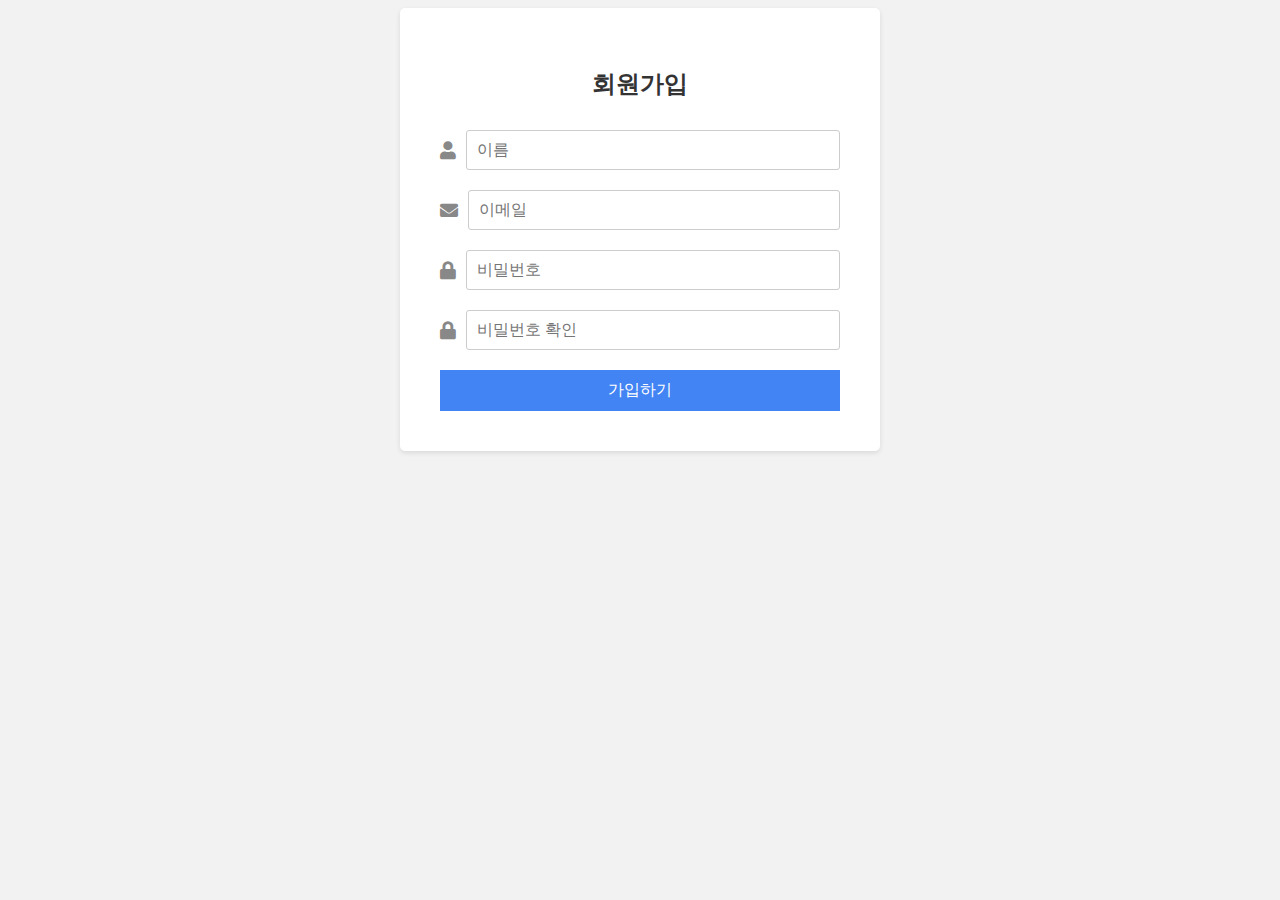
==== login.html @ f3b383f4 "로그인페이지 완성" ====
<!DOCTYPE html>
<html lang="ko">
  <head>
    <meta charset="UTF-8" />
    <meta http-equiv="X-UA-Compatible" content="IE=edge" />
    <meta name="viewport" content="width=device-width, initial-scale=1.0" />
    <title>구글회원가입</title>
    <link rel="stylesheet" href="css/login.css">
    <link
      rel="stylesheet"
      href="https://cdnjs.cloudflare.com/ajax/libs/font-awesome/5.15.3/css/all.min.css"
    />
  </head>
  <body>
    <div class="container">
      <h2>
        회원가입
    </h2>  
    <form>
        <div class="input-group">
            <i class="fas fa-user"></i> 
            <input type="text" placeholder="이름">
        </div>
        <div class="input-group">
            <i class="fas fa-envelope"></i>
            <input type="email" placeholder="이메일">
        </div>
        <div class="input-group">
            <i class="fas fa-lock"></i>
            <input type="password" placeholder="비밀번호">
        </div>
        <div class="input-group">
            <i class="fas fa-lock"></i>
            <input type="password" placeholder="비밀번호 확인">
        </div>
        <button type="submit">가입하기</button>
    </form>
    </div>
    
  </body>
</html>
---- css/login.css ----
@charset "utf-8";
body {
  background-color: #f2f2f2;
  font-family: Arial, Helvetica, sans-serif;
}
.container {
  background-color: #fff;
  padding: 40px;
  margin: 0 auto;
  border-radius: 5px;
  max-width: 400px;
  box-shadow: 0 2px 5px rgba(0, 0, 0, 0.1);
}
h2 {
  text-align: center;
  margin-bottom: 30px;
  color: #333;
}
.input-group {
  display: flex;
  align-items: center;
  margin-bottom: 20px;
}
.input-group i {
  color: #888;
  font-size: 18px;
  margin-right: 10px;
}
.input-group input {
  width: 100%;
  padding: 10px;
  font-size: 16px;
  border-radius: 3px;
  border: 1px solid #ccc;
  outline: none;
}
button[type="submit"] {
  display: block;
  width: 100%;
  padding: 10px;
  text-align: center;
  font-size: 16px;
  color: #fff;
  background-color: #4284f3;
  border: none;
}
button[type="submit"]:hover{
    
  background-color: #23498b;
}
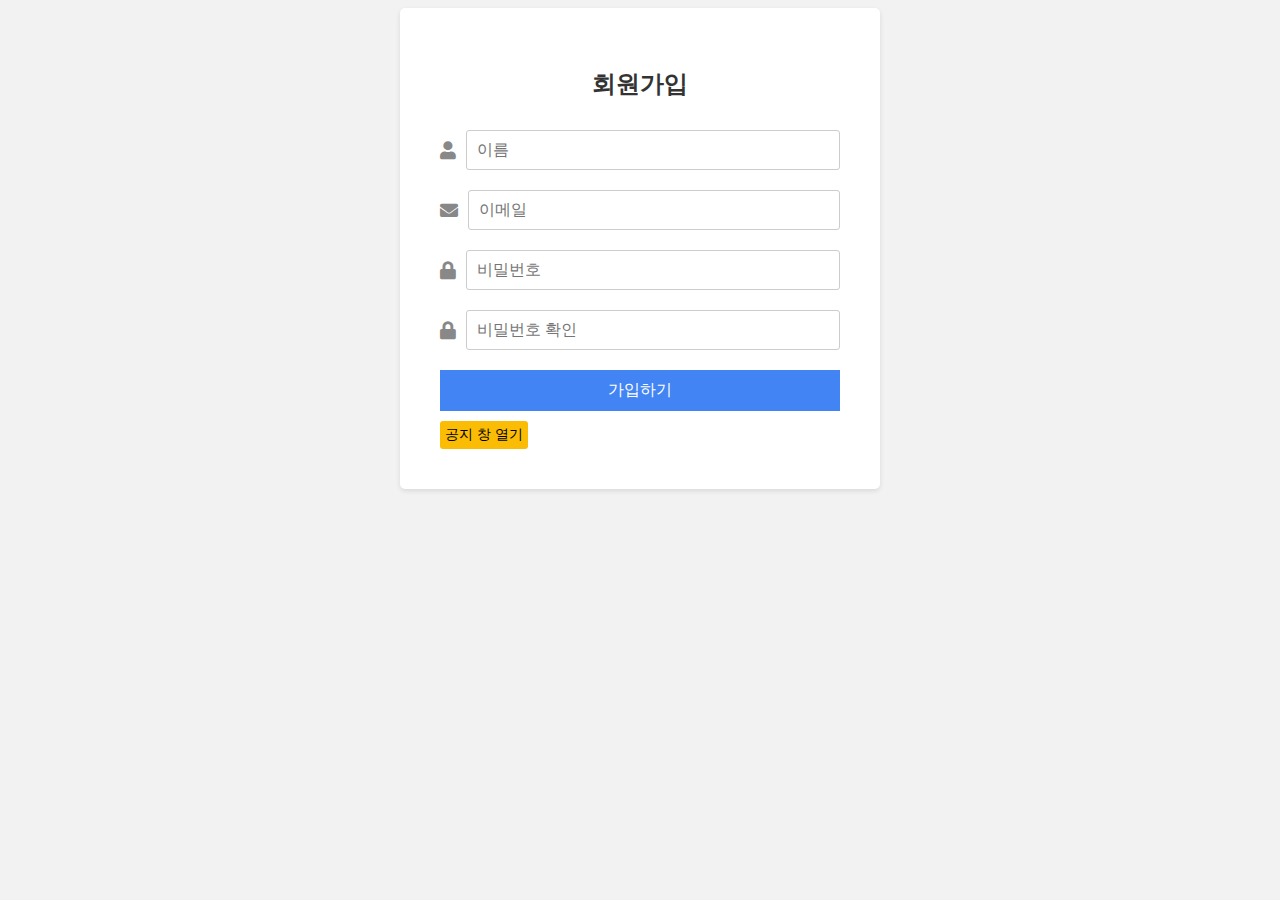
==== commit ada4c8ea: "공지사항 열기" ====
--- a/login.html
+++ b/login.html
@@ -5,7 +5,7 @@
     <meta http-equiv="X-UA-Compatible" content="IE=edge" />
     <meta name="viewport" content="width=device-width, initial-scale=1.0" />
     <title>구글회원가입</title>
-    <link rel="stylesheet" href="css/login.css">
+    <link rel="stylesheet" href="css/login.css" />
     <link
       rel="stylesheet"
       href="https://cdnjs.cloudflare.com/ajax/libs/font-awesome/5.15.3/css/all.min.css"
@@ -13,29 +13,31 @@
   </head>
   <body>
     <div class="container">
-      <h2>
-        회원가입
-    </h2>  
-    <form>
+      <h2>회원가입</h2>
+      <form>
         <div class="input-group">
-            <i class="fas fa-user"></i> 
-            <input type="text" placeholder="이름">
+          <i class="fas fa-user"></i>
+          <input type="text" placeholder="이름" />
         </div>
         <div class="input-group">
-            <i class="fas fa-envelope"></i>
-            <input type="email" placeholder="이메일">
+          <i class="fas fa-envelope"></i>
+          <input type="email" placeholder="이메일" />
         </div>
         <div class="input-group">
-            <i class="fas fa-lock"></i>
-            <input type="password" placeholder="비밀번호">
+          <i class="fas fa-lock"></i>
+          <input type="password" placeholder="비밀번호" />
         </div>
         <div class="input-group">
-            <i class="fas fa-lock"></i>
-            <input type="password" placeholder="비밀번호 확인">
+          <i class="fas fa-lock"></i>
+          <input type="password" placeholder="비밀번호 확인" />
         </div>
         <button type="submit">가입하기</button>
-    </form>
+        <input
+          type="button"
+          value="공지 창 열기"
+          onclick="window.open('notice.html')"
+        />
+      </form>
     </div>
-    
   </body>
 </html>
--- a/css/login.css
+++ b/css/login.css
@@ -44,7 +44,17 @@
   background-color: #4284f3;
   border: none;
 }
-button[type="submit"]:hover{
-    
+button[type="submit"]:hover {
   background-color: #23498b;
-}+}
+input[type="button"] {
+  padding: 5px;
+  font-size: 14px;
+  margin-top: 10px;
+  border-radius: 3px;
+  background-color: #fbbc05;
+  border: none;
+}
+input[type="button"]:hover {
+  background-color: #916e04;
+}
